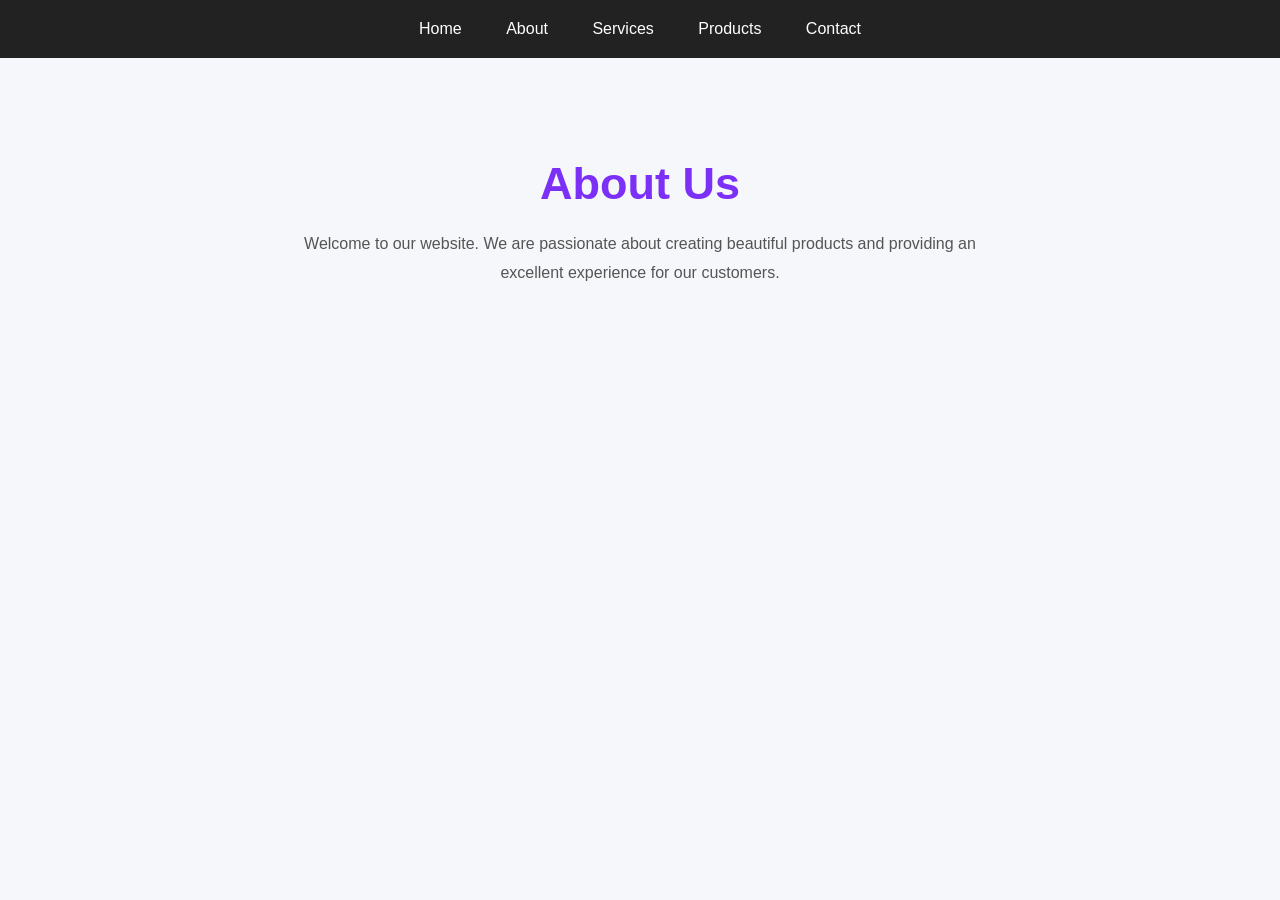
==== about.html @ 801714dd "Add files via upload" ====
<!DOCTYPE html>
<html lang="en">

<head>
    <meta charset="UTF-8">
    <meta name="viewport" content="width=device-width, initial-scale=1.0">
    <title>About Us</title>

    <style>
        * {
            margin: 0;
            padding: 0;
            box-sizing: border-box;
        }

        body {
            font-family: Arial, sans-serif;
            background: #f5f7fb;
        }

        header {
            background: #222;
            padding: 20px;
            text-align: center;
        }

        header a {
            color: white;
            text-decoration: none;
            margin: 0 20px;
        }

        .content {
            text-align: center;
            padding: 100px 20px;
        }

        h1 {
            font-size: 45px;
            color: #7b2ff7;
            margin-bottom: 20px;
        }

        p {
            max-width: 700px;
            margin: auto;
            line-height: 1.8;
            color: #555;
        }
    </style>
</head>

<body>

    <header>

        <a href="index.html">Home</a>
        <a href="about.html">About</a>
        <a href="services.html">Services</a>
        <a href="products.html">Products</a>
        <a href="contact.html">Contact</a>

    </header>

    <section class="content">

        <h1>About Us</h1>

        <p>
            Welcome to our website. We are passionate about
            creating beautiful products and providing an
            excellent experience for our customers.
        </p>

    </section>

</body>
</html>
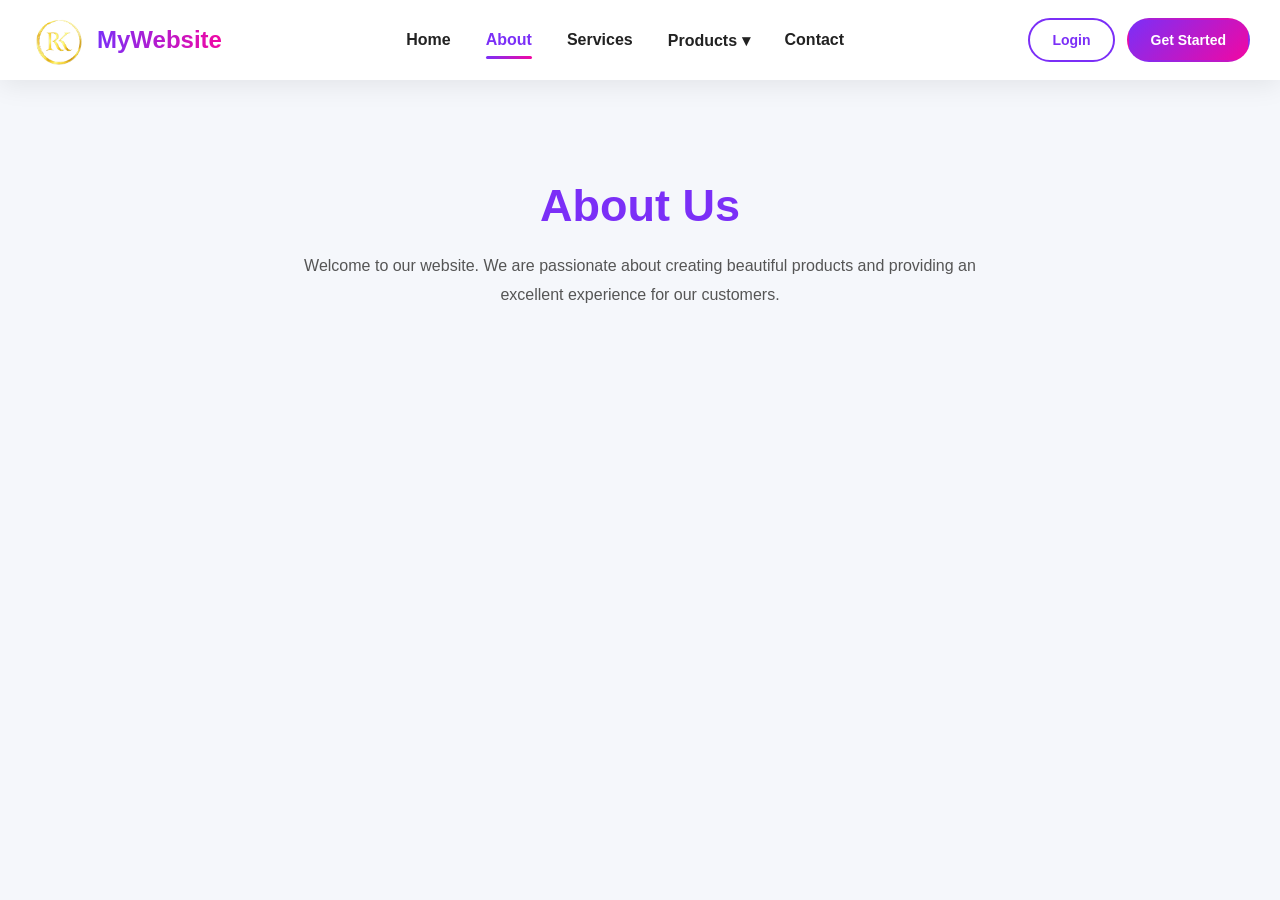
==== commit 27468281: "Update about.html" ====
--- a/about.html
+++ b/about.html
@@ -1,13 +1,12 @@
-
 <!DOCTYPE html>
 <html lang="en">
-
 <head>
     <meta charset="UTF-8">
     <meta name="viewport" content="width=device-width, initial-scale=1.0">
     <title>About Us</title>
-
     <style>
+
+        /* ---------- RESET ---------- */
         * {
             margin: 0;
             padding: 0;
@@ -15,66 +14,288 @@
         }
 
         body {
-            font-family: Arial, sans-serif;
+            font-family: Arial, Helvetica, sans-serif;
             background: #f5f7fb;
         }
 
+        /* ---------- HEADER ---------- */
         header {
-            background: #222;
-            padding: 20px;
-            text-align: center;
-        }
-
-        header a {
+            width: 100%;
+            position: sticky;
+            top: 0;
+            z-index: 1000;
+            background: rgba(255, 255, 255, 0.95);
+            backdrop-filter: blur(12px);
+            box-shadow: 0 5px 25px rgba(0, 0, 0, 0.08);
+        }
+
+        /* ---------- NAVBAR ---------- */
+        .navbar {
+            max-width: 1300px;
+            margin: auto;
+            height: 80px;
+            display: flex;
+            align-items: center;
+            justify-content: space-between;
+            padding: 0 30px;
+        }
+        .nav-links a.active {
+            color: #7b2ff7;
+        }
+
+        .nav-links a.active::after {
+            width: 100%;
+        }
+
+        /* ---------- LOGO ---------- */
+        .logo {
+            display: flex;
+            align-items: center;
+            gap: 12px;
+            text-decoration: none;
+        }
+
+        .logo img {
+            width: 55px;
+            height: 55px;
+            object-fit: contain;
+            border-radius: 50%;
+            transition: 0.4s ease;
+        }
+
+        .logo:hover img {
+            transform: rotate(8deg) scale(1.05);
+        }
+
+        .logo span {
+            font-size: 24px;
+            font-weight: bold;
+            background: linear-gradient(90deg, #7b2ff7, #f107a3);
+            background-clip: text;
+            -webkit-background-clip: text;
+            -webkit-text-fill-color: transparent;
+        }
+
+        /* ---------- NAVIGATION ---------- */
+        .nav-links {
+            display: flex;
+            align-items: center;
+            gap: 35px;
+            list-style: none;
+        }
+
+        .nav-links li {
+            position: relative;
+        }
+
+        .nav-links a {
+            position: relative;
+            display: inline-block;
+            text-decoration: none;
+            color: #222;
+            font-size: 16px;
+            font-weight: 600;
+            padding: 10px 0;
+            transition: 0.3s ease;
+        }
+
+        /* ---------- NAV HOVER ---------- */
+        .nav-links a::after {
+            content: "";
+            position: absolute;
+            left: 0;
+            bottom: 0;
+            width: 0;
+            height: 3px;
+            border-radius: 10px;
+            background: linear-gradient(90deg, #7b2ff7, #f107a3);
+            transition: 0.3s ease;
+        }
+
+        .nav-links a:hover {
+            color: #7b2ff7;
+        }
+
+        .nav-links a:hover::after {
+            width: 100%;
+        }
+
+        /* ---------- DROPDOWN ---------- */
+        .dropdown {
+            position: relative;
+        }
+
+        .dropdown-menu {
+            position: absolute;
+            top: 40px;
+            left: -20px;
+            width: 180px;
+            background: white;
+            border-radius: 12px;
+            padding: 10px 0;
+            box-shadow: 0 10px 30px rgba(0, 0, 0, 0.15);
+            opacity: 0;
+            visibility: hidden;
+            transform: translateY(10px);
+            transition: 0.3s ease;
+        }
+
+        .dropdown-menu a {
+            display: block;
+            padding: 12px 20px;
+            color: #333;
+        }
+
+        .dropdown-menu a::after {
+            display: none;
+        }
+
+        .dropdown-menu a:hover {
+            background: #f5efff;
+        }
+
+        .dropdown:hover .dropdown-menu {
+            opacity: 1;
+            visibility: visible;
+            transform: translateY(0);
+        }
+
+        /* ---------- BUTTONS ---------- */
+        .nav-buttons {
+            display: flex;
+            align-items: center;
+            gap: 12px;
+        }
+
+        .btn {
+            text-decoration: none;
+            padding: 12px 22px;
+            border-radius: 30px;
+            font-size: 14px;
+            font-weight: bold;
+            transition: 0.3s ease;
+        }
+
+        .login-btn {
+            color: #7b2ff7;
+            border: 2px solid #7b2ff7;
+        }
+
+        .login-btn:hover {
             color: white;
-            text-decoration: none;
-            margin: 0 20px;
-        }
-
-        .content {
-            text-align: center;
-            padding: 100px 20px;
-        }
-
-        h1 {
-            font-size: 45px;
-            color: #7b2ff7;
-            margin-bottom: 20px;
-        }
-
-        p {
-            max-width: 700px;
-            margin: auto;
-            line-height: 1.8;
-            color: #555;
-        }
+            background: #7b2ff7;
+            transform: translateY(-3px);
+            box-shadow: 0 8px 20px rgba(123, 47, 247, 0.3);
+        }
+
+        .start-btn {
+            color: white;
+            background: linear-gradient(135deg, #7b2ff7, #f107a3);
+            border: 2px solid transparent;
+        }
+
+        .start-btn:hover {
+            color: white;
+            transform: translateY(-3px) scale(1.05);
+            box-shadow: 0 10px 25px rgba(241, 7, 163, 0.35);
+        }
+
+        /* ---------- RESPONSIVE NAVIGATION ---------- */
+        @media (max-width: 1000px) {
+            .navbar {
+                height: auto;
+                min-height: 80px;
+                flex-wrap: wrap;
+                gap: 15px;
+                padding: 15px 20px;
+            }
+
+            .nav-links {
+                order: 3;
+                width: 100%;
+                justify-content: center;
+                flex-wrap: wrap;
+                gap: 20px;
+            }
+        }
+
+        @media (max-width: 600px) {
+            .logo span {
+                font-size: 20px;
+            }
+
+            .logo img {
+                width: 48px;
+                height: 48px;
+            }
+
+            .nav-buttons {
+                gap: 7px;
+            }
+
+            .btn {
+                padding: 10px 14px;
+                font-size: 12px;
+            }
+
+            .nav-links {
+                gap: 14px;
+            }
+
+            .nav-links a {
+                font-size: 14px;
+            }
+        }
+
+        /* ---------- PAGE CONTENT ---------- */
+
+        .content { text-align: center; padding: 100px 20px; }
+        h1 { font-size: 45px; color: #7b2ff7; margin-bottom: 20px; }
+        .content p { max-width: 700px; margin: auto; line-height: 1.8; color: #555; }
+        @media (max-width: 600px) { h1 { font-size: 36px; } }
+
     </style>
 </head>
-
 <body>
 
     <header>
-
-        <a href="index.html">Home</a>
-        <a href="about.html">About</a>
-        <a href="services.html">Services</a>
-        <a href="products.html">Products</a>
-        <a href="contact.html">Contact</a>
-
+        <nav class="navbar">
+            <a href="index.html" class="logo">
+                <img src="IMG_0104.PNG" alt="Website Logo">
+                <span>MyWebsite</span>
+            </a>
+
+            <ul class="nav-links">
+                <li><a href="index.html">Home</a></li>
+                <li><a href="about.html" class="active">About</a></li>
+                <li><a href="services.html">Services</a></li>
+                <li class="dropdown">
+                    <a href="products.html">Products ▾</a>
+                    <div class="dropdown-menu">
+                        <a href="products.html">All Products</a>
+                        <a href="products.html">New Arrivals</a>
+                        <a href="products.html">Popular Products</a>
+                    </div>
+                </li>
+                <li><a href="contact.html">Contact</a></li>
+            </ul>
+
+            <div class="nav-buttons">
+                <a href="login.html" class="btn login-btn">Login</a>
+                <a href="login.html" class="btn start-btn">Get Started</a>
+            </div>
+        </nav>
     </header>
 
+
     <section class="content">
-
         <h1>About Us</h1>
-
         <p>
             Welcome to our website. We are passionate about
             creating beautiful products and providing an
             excellent experience for our customers.
         </p>
-
     </section>
 
 </body>
 </html>
-
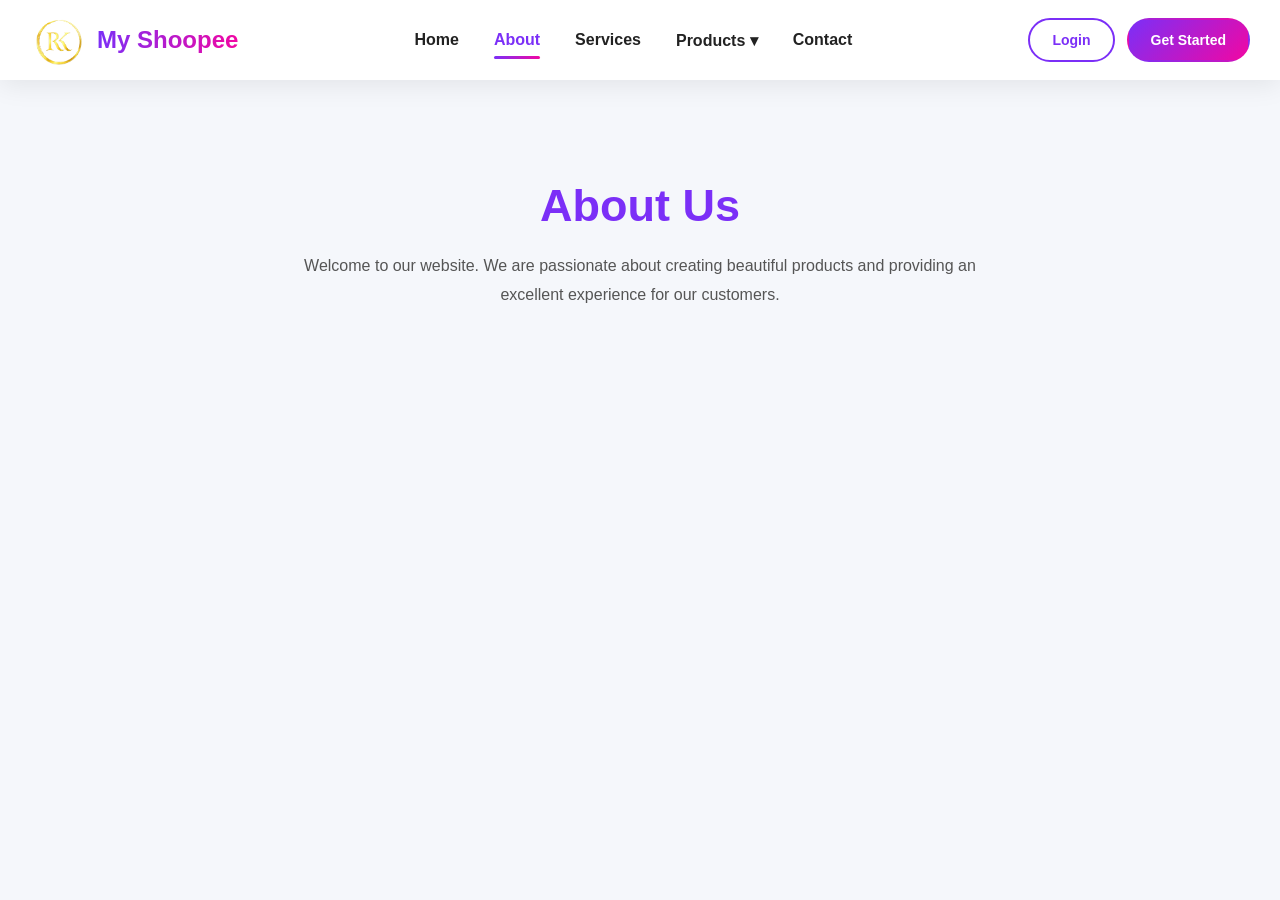
==== commit eecb0b4f: "Update about.html" ====
--- a/about.html
+++ b/about.html
@@ -262,7 +262,7 @@
         <nav class="navbar">
             <a href="index.html" class="logo">
                 <img src="IMG_0104.PNG" alt="Website Logo">
-                <span>MyWebsite</span>
+                <span>My Shoopee</span>
             </a>
 
             <ul class="nav-links">
